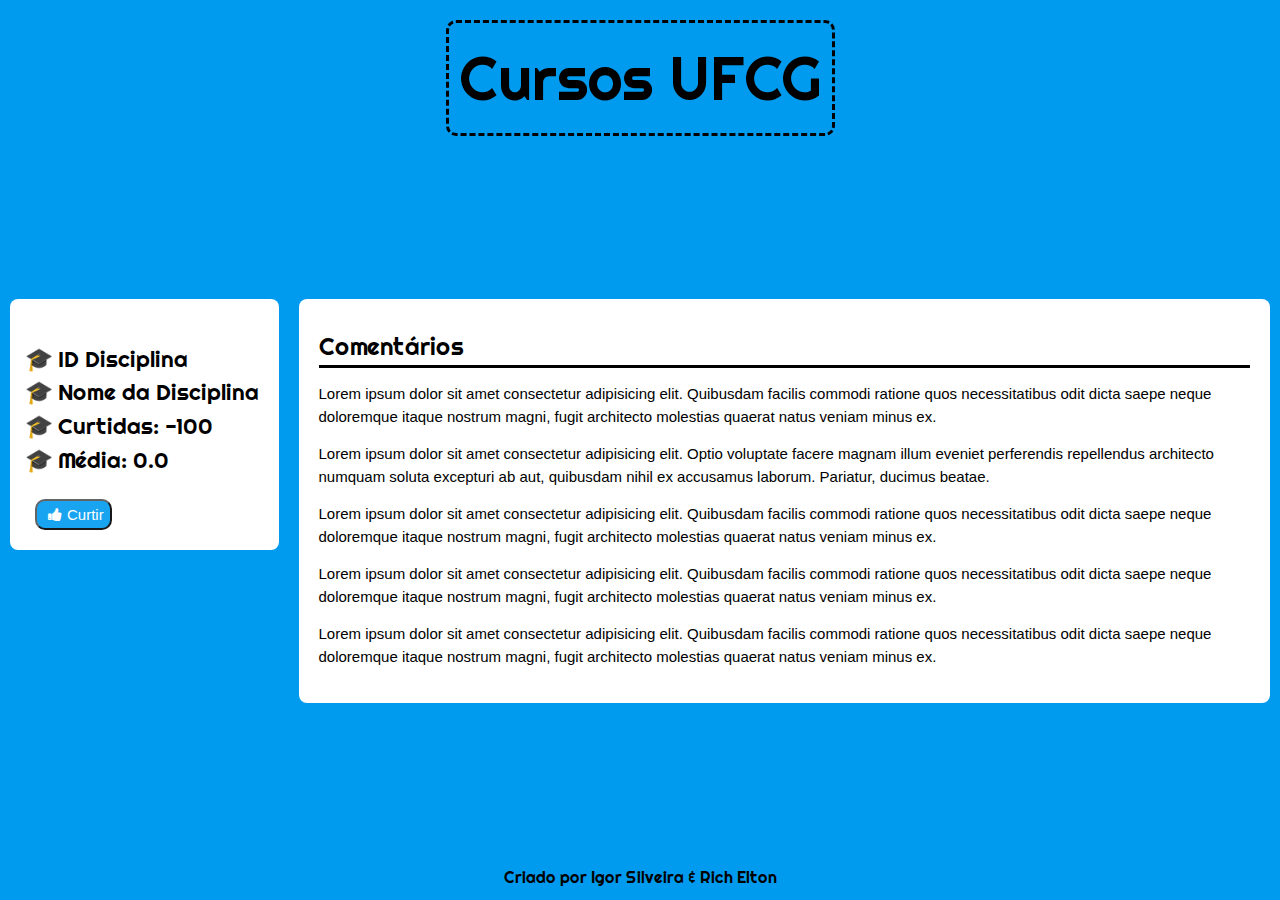
==== src/view/perfilD.html @ 59eeaf35 "iniciado layout da do perfil da disciplina" ====
<!DOCTYPE html>
<html lang="pt-br">
<head>
    <meta charset="UTF-8">
    <meta name="viewport" content="width=device-width, initial-scale=1.0">
    <meta http-equiv="X-UA-Compatible" content="ie=edge">
    <link rel="stylesheet" href="https://www.w3schools.com/w3css/4/w3.css">
    <link rel="stylesheet" href="https://cdnjs.cloudflare.com/ajax/libs/font-awesome/4.7.0/css/font-awesome.min.css">
    <link href="https://fonts.googleapis.com/css?family=Fredoka+One&display=swap" rel="stylesheet">
    <link href="https://fonts.googleapis.com/css?family=Alegreya+Sans+SC|Righteous&display=swap" rel="stylesheet">
    <link rel="stylesheet" href="styles/perfilD.css">
    <title>Cursos UFCG</title>
</head>
<body>
    <header>
        <h1>Cursos UFCG</h1>
    </header>
    

    <main>

        <div class="colunasD">
            <div class="presentation">
                    <ul>
                        <li class="ID Disciplina">ID Disciplina</li>
                        <li class="NomeD">Nome da Disciplina</li>
                        <li class="likesD">Curtidas: -100</li>
                        <li class="mediaD">Média: 0.0</li>
                    </ul>

                    <button id="likeBtn" class="likeBtn"><i class="fa fa-thumbs-up icon"></i>Curtir</button> 
    
            </div>
    
            <div class="comments">
                <h3>Comentários</h3>
                <p>Lorem ipsum dolor sit amet consectetur adipisicing elit. Quibusdam facilis commodi ratione quos necessitatibus odit dicta saepe neque doloremque itaque nostrum magni, fugit architecto molestias quaerat natus veniam minus ex.</p>
                <p>Lorem ipsum dolor sit amet consectetur adipisicing elit. Optio voluptate facere magnam illum eveniet perferendis repellendus architecto numquam soluta excepturi ab aut, quibusdam nihil ex accusamus laborum. Pariatur, ducimus beatae.</p>
                <p>Lorem ipsum dolor sit amet consectetur adipisicing elit. Quibusdam facilis commodi ratione quos necessitatibus odit dicta saepe neque doloremque itaque nostrum magni, fugit architecto molestias quaerat natus veniam minus ex.</p>
                <p>Lorem ipsum dolor sit amet consectetur adipisicing elit. Quibusdam facilis commodi ratione quos necessitatibus odit dicta saepe neque doloremque itaque nostrum magni, fugit architecto molestias quaerat natus veniam minus ex.</p>
                <p>Lorem ipsum dolor sit amet consectetur adipisicing elit. Quibusdam facilis commodi ratione quos necessitatibus odit dicta saepe neque doloremque itaque nostrum magni, fugit architecto molestias quaerat natus veniam minus ex.</p>
                
            
            
            </div>
        </div>
           

                
    </main>

    <footer>
        <h6>Criado por Igor Silveira & Rich Elton</h6>
    </footer>

</body>
</html>
---- src/view/styles/perfilD.css ----
html{
    height: 100%;
    width: 100%;
    margin: 0;
    background-color:rgb(0, 155, 239);
}


body{
    display: grid;
    grid-template-areas: "header header" 
                         "main main" 
                         "footer footer"; 
    grid-template-columns: 1fr 1fr; 
    grid-template-rows: auto 1fr auto;
    min-height: 100%;
    align-items: center;
    justify-items: center;
}

header{
    grid-area: header;
    justify-content: center;
    justify-items: center;
    padding: 10px 0px 0px 0px;
}

header h1{
    font-family: 'Alegreya Sans SC', sans-serif;
    font-family: 'Righteous', cursive;
    font-size: 4em;
    border-style: dashed;
    border-radius: 10px;
    padding: 10px;
}


main{
    grid-area: main;
}

.colunasD{
    display: grid;
    grid-template-areas: "presentation comments"
                         "empty        comments";
    grid-template-columns: auto 1fr;
    grid-template-rows: auto auto ;
}

.presentation{
    grid-area: presentation;
    padding: 20px;
    margin: 10px;
    background-color: white;
    border-radius: 8px;
    list-style-position: left;
 
}

.presentation ul {
    list-style-type: none;
    font-family: 'Alegreya Sans SC', sans-serif;
    font-family: 'Righteous', cursive;
    font-size: 1.5rem;
}

ul li::before {
    content: "\1F393";  /* Add content: \2022 is the CSS Code/unicode for a bullet */
    color: rgb(0, 155, 239); /* Change the color */
    font-weight: bold; /* If you want it to be bold */
    display: inline-block; /* Needed to add space between the bullet and the text */
    width: 1em; /* Also needed for space (tweak if needed) */
    margin-left: -2em; /* Also needed for space (tweak if needed) */
    margin-right: 10px;
}

.likeBtn i{
    padding: 5px;
}

.likeBtn{
    background:rgb(0, 155, 239);
    color: white;
    min-width: 50px;
    border-radius: 10px;
    margin-left: 5px;
    opacity: 0.9;
}

.likeBtn:hover{
    opacity: 1;
    cursor: pointer;
    border-style: solid;
    border-color:rgb(0, 155, 239);
    background-color: white;
    color: rgb(0, 155, 239);
}


.comments{
    grid-area: comments;
    padding: 20px;
    margin: 10px;
    background-color: white;
    border-radius: 8px;
}

.comments h3{
    font-family: 'Alegreya Sans SC', sans-serif;
    font-family: 'Righteous', cursive;
    border-bottom-style: solid;
}



footer{
    grid-area: footer;
    bottom: 0;
}

footer h6{
    font-family: 'Alegreya Sans SC', sans-serif;
    font-family: 'Righteous', cursive;
}
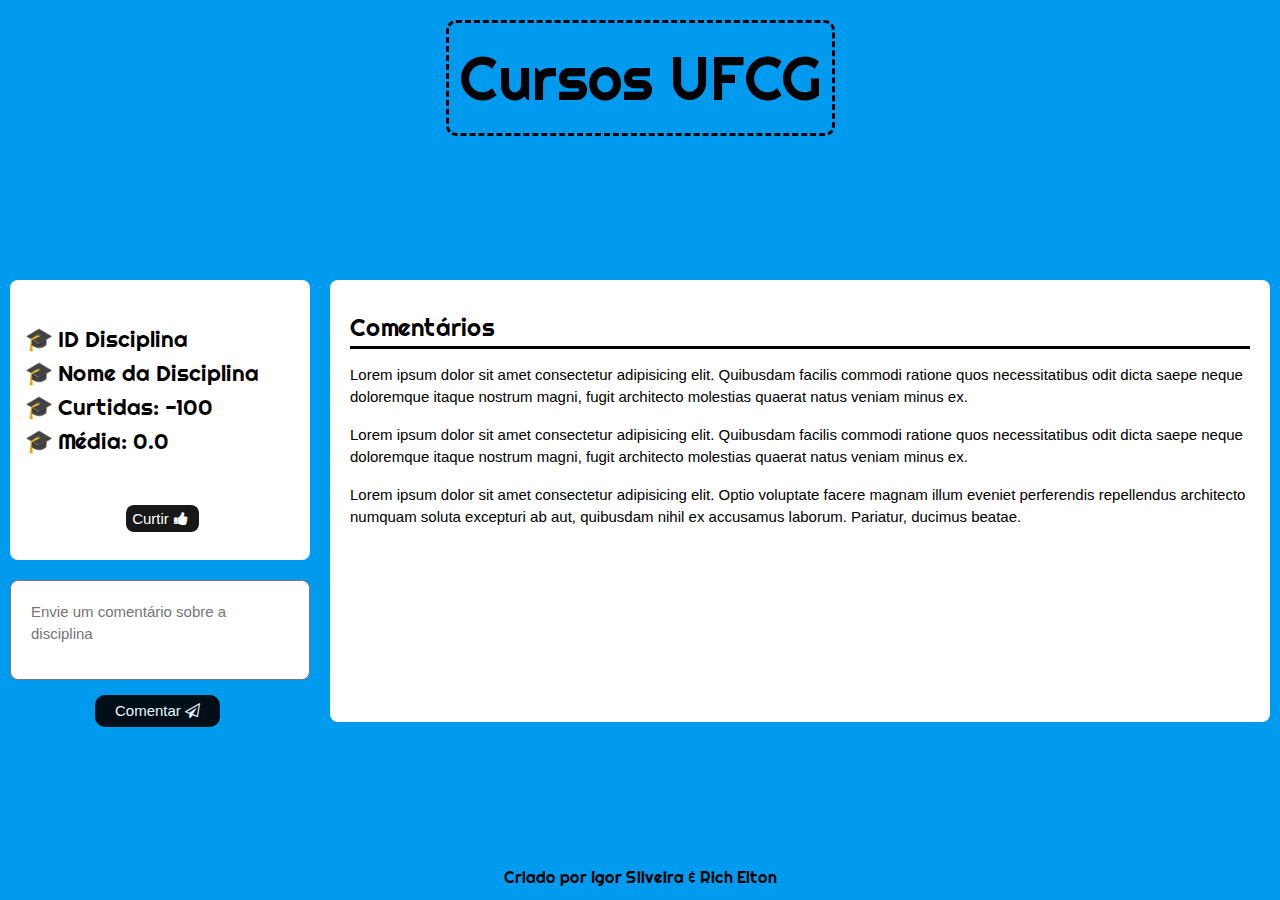
==== commit 293953a8: "corrigido bug do espaçamento" ====
--- a/src/view/perfilD.html
+++ b/src/view/perfilD.html
@@ -22,36 +22,37 @@
         <div class="colunasD">
             <div class="presentation">
                     <ul>
-                        <li class="ID Disciplina">ID Disciplina</li>
-                        <li class="NomeD">Nome da Disciplina</li>
-                        <li class="likesD">Curtidas: -100</li>
-                        <li class="mediaD">Média: 0.0</li>
+                        <li class="ID Disciplina" id="id" >ID Disciplina</li>
+                        <li class="NomeD" id="nome" >Nome da Disciplina</li>
+                        <li class="likesD" id="like" >Curtidas: -100</li>
+                        <li class="mediaD" id="media" >Média: 0.0</li>
                     </ul>
 
-                    <button id="likeBtn" class="likeBtn"><i class="fa fa-thumbs-up icon"></i>Curtir</button> 
+                    <button id="likeBtn" class="likeBtn">Curtir<i class="fa fa-thumbs-up icon"></i></button> 
     
+            </div>
+
+            <div class="commentBox">
+                <textarea name="commentTxt" id="commentText" cols="30" rows="10" placeholder="Envie um comentário sobre a disciplina"></textarea>
+                <button id="commentBtn">Comentar <i class="fa fa-send-o"></i></button>
             </div>
     
             <div class="comments">
                 <h3>Comentários</h3>
-                <p>Lorem ipsum dolor sit amet consectetur adipisicing elit. Quibusdam facilis commodi ratione quos necessitatibus odit dicta saepe neque doloremque itaque nostrum magni, fugit architecto molestias quaerat natus veniam minus ex.</p>
-                <p>Lorem ipsum dolor sit amet consectetur adipisicing elit. Optio voluptate facere magnam illum eveniet perferendis repellendus architecto numquam soluta excepturi ab aut, quibusdam nihil ex accusamus laborum. Pariatur, ducimus beatae.</p>
-                <p>Lorem ipsum dolor sit amet consectetur adipisicing elit. Quibusdam facilis commodi ratione quos necessitatibus odit dicta saepe neque doloremque itaque nostrum magni, fugit architecto molestias quaerat natus veniam minus ex.</p>
+
+                <ps-comentarios id="ps-comentarios" id_perfil=""></ps-comentarios>  
                 <p>Lorem ipsum dolor sit amet consectetur adipisicing elit. Quibusdam facilis commodi ratione quos necessitatibus odit dicta saepe neque doloremque itaque nostrum magni, fugit architecto molestias quaerat natus veniam minus ex.</p>
                 <p>Lorem ipsum dolor sit amet consectetur adipisicing elit. Quibusdam facilis commodi ratione quos necessitatibus odit dicta saepe neque doloremque itaque nostrum magni, fugit architecto molestias quaerat natus veniam minus ex.</p>
                 
-            
-            
+                <p>Lorem ipsum dolor sit amet consectetur adipisicing elit. Optio voluptate facere magnam illum eveniet perferendis repellendus architecto numquam soluta excepturi ab aut, quibusdam nihil ex accusamus laborum. Pariatur, ducimus beatae.</p>
             </div>
-        </div>
-           
-
-                
+        </div>  
     </main>
 
     <footer>
         <h6>Criado por Igor Silveira & Rich Elton</h6>
     </footer>
 
+    <script type="module" src="../controller/PerfilController.js"></script>
 </body>
 </html>--- a/src/view/styles/perfilD.css
+++ b/src/view/styles/perfilD.css
@@ -42,18 +42,20 @@
 .colunasD{
     display: grid;
     grid-template-areas: "presentation comments"
-                         "empty        comments";
+                         "commentBox  comments";
     grid-template-columns: auto 1fr;
-    grid-template-rows: auto auto ;
+    grid-template-rows: 300px auto;
 }
 
 .presentation{
     grid-area: presentation;
+    display: grid;
     padding: 20px;
     margin: 10px;
     background-color: white;
     border-radius: 8px;
     list-style-position: left;
+    max-height: 280px;
  
 }
 
@@ -65,12 +67,12 @@
 }
 
 ul li::before {
-    content: "\1F393";  /* Add content: \2022 is the CSS Code/unicode for a bullet */
-    color: rgb(0, 155, 239); /* Change the color */
-    font-weight: bold; /* If you want it to be bold */
-    display: inline-block; /* Needed to add space between the bullet and the text */
-    width: 1em; /* Also needed for space (tweak if needed) */
-    margin-left: -2em; /* Also needed for space (tweak if needed) */
+    content: "\1F393";  
+    color: rgb(0, 155, 239); 
+    font-weight: bold; 
+    display: inline-block; 
+    width: 1em; 
+    margin-left: -2em; 
     margin-right: 10px;
 }
 
@@ -79,21 +81,23 @@
 }
 
 .likeBtn{
-    background:rgb(0, 155, 239);
+    background: black;
     color: white;
-    min-width: 50px;
-    border-radius: 10px;
+    min-width: 55px;
+    border-radius: 8px;
     margin-left: 5px;
     opacity: 0.9;
+    align-self: center;
+    justify-self: center;
+    border: none;
+   
 }
 
 .likeBtn:hover{
     opacity: 1;
     cursor: pointer;
-    border-style: solid;
-    border-color:rgb(0, 155, 239);
-    background-color: white;
-    color: rgb(0, 155, 239);
+   
+    
 }
 
 
@@ -111,6 +115,50 @@
     border-bottom-style: solid;
 }
 
+.commentBox{
+    grid-area: commentBox;
+    display: grid;
+    grid-template-areas: "box"
+                        "btn";
+    grid-template-columns: min-content;
+    grid-template-rows: min-content min-content;
+    align-items: center;
+    justify-items: center;
+}
+
+#commentText {
+    grid-area: "box";
+    padding: 20px;
+    margin: 10px;
+    width: 300px;
+    height: 100px;
+    border-radius: 8px;
+    resize: none;
+    
+}
+
+#commentBtn {
+    grid-area: "btn";
+    background: black;
+    padding: 5px;
+    margin: 5px 10px;
+    color: white;
+    min-width: 50px;
+    width: 125px;
+    border-radius: 10px;
+    border: none;
+    margin-left: 5px;
+    opacity: 0.9;
+    
+}
+
+#commentBtn:hover {
+    cursor: pointer;
+    opacity: 1;
+}
+
+
+
 
 
 footer{
